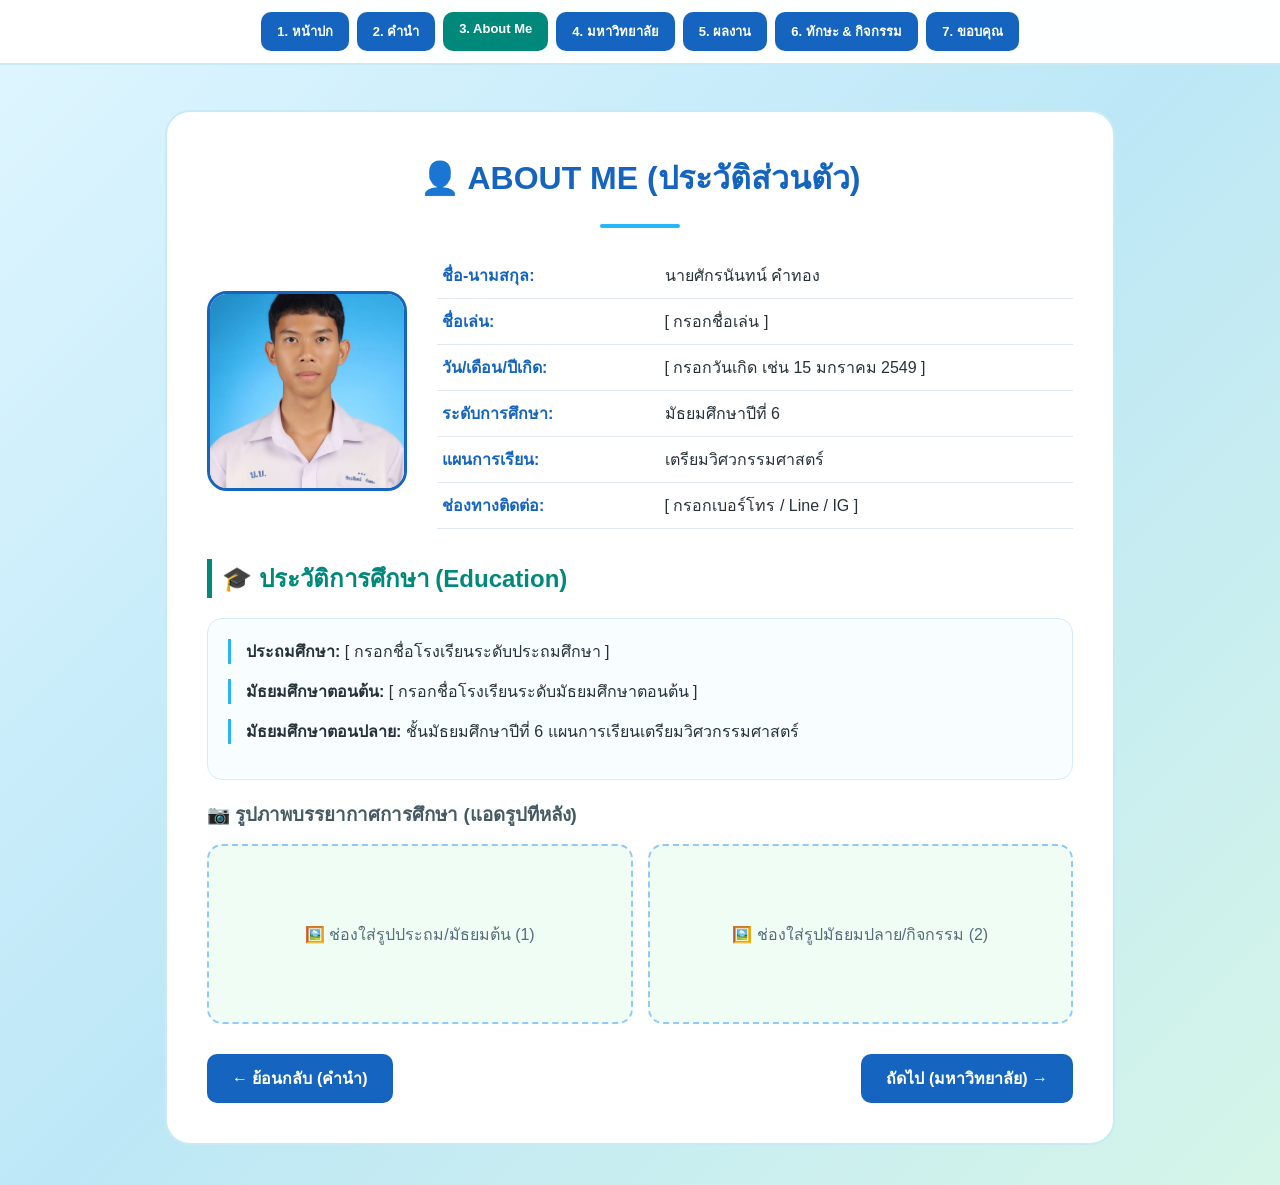
==== about.html @ cbc02d02 "Create about.html" ====
<!DOCTYPE html>
<html lang="th">
<head>
    <meta charset="UTF-8">
    <meta name="viewport" content="width=device-width, initial-scale=1.0">
    <title>About Me | Portfolio</title>
    <style>
        * { box-sizing: border-box; }
        body { margin: 0; min-height: 100vh; font-family: sans-serif; background: linear-gradient(135deg, #dff6ff, #bde7f7, #d5f5e8); color: #263238; }
        .top-menu { display: flex; justify-content: center; gap: 8px; padding: 12px; background: rgba(255,255,255,0.98); border-bottom: 2px solid #c7eaf5; position: fixed; top: 0; width: 100%; z-index: 100; flex-wrap: wrap; }
        .top-menu a { padding: 9px 16px; color: white; background: #1565c0; text-decoration: none; border-radius: 10px; font-size: 13px; font-weight: bold; }
        .top-menu a:hover, .top-menu a.active { background: #00897b; }
        .container { padding: 110px 20px 40px; display: flex; justify-content: center; }
        .card { width: 100%; max-width: 950px; padding: 40px; border-radius: 25px; background: white; border: 2px solid #c7eaf5; }
        h1 { color: #1565c0; text-align: center; margin-top: 0; }
        .line { width: 80px; height: 4px; background: #29b6f6; margin: 10px auto 25px; border-radius: 10px; }
        .profile-section { display: flex; gap: 30px; align-items: center; margin-bottom: 30px; flex-wrap: wrap; }
        
        /* ช่องใส่รูปโปรไฟล์ในหน้า About */
        .img-frame { width: 200px; height: 200px; border-radius: 20px; overflow: hidden; border: 3px solid #1565c0; background: #e0f2fe; flex-shrink: 0; }
        .img-frame img { width: 100%; height: 100%; object-fit: cover; }
        
        .info-table { flex: 1; min-width: 280px; border-collapse: collapse; width: 100%; }
        .info-table td { padding: 10px 5px; border-bottom: 1px solid #e2e8f0; font-size: 16px; }
        .info-table td.label { font-weight: bold; color: #1565c0; width: 35%; }

        .section-subtitle { color: #00897b; border-left: 5px solid #00897b; padding-left: 10px; margin-top: 30px; }
        
        .education-list { background: #f8fdff; padding: 20px; border-radius: 15px; border: 1px solid #d5edf5; margin-bottom: 20px; }
        .edu-item { margin-bottom: 15px; padding-left: 15px; border-left: 3px solid #29b6f6; }

        /* ช่องสี่เหลี่ยมเตรียมไว้ให้ใส่รูปภาพในอนาคต */
        .image-placeholder-grid { display: grid; grid-template-columns: repeat(2, 1fr); gap: 15px; margin-top: 15px; }
        .image-box { height: 180px; border: 2px dashed #90caf9; border-radius: 15px; background: #f0fdf4; display: flex; flex-direction: column; justify-content: center; align-items: center; color: #546e7a; text-align: center; padding: 10px; }
        .image-box img { width: 100%; height: 100%; object-fit: cover; border-radius: 12px; }

        .nav-buttons { display: flex; justify-content: space-between; margin-top: 30px; }
        .btn-nav { padding: 12px 25px; background: #1565c0; color: white; text-decoration: none; border-radius: 10px; font-weight: bold; }
        @media(max-width: 650px) { .image-placeholder-grid { grid-template-columns: 1fr; } }
    </style>
</head>
<body>

    <nav class="top-menu">
        <a href="index.html">1. หน้าปก</a>
        <a href="preface.html">2. คำนำ</a>
        <a href="about.html" class="active">3. About Me</a>
        <a href="target.html">4. มหาวิทยาลัย</a>
        <a href="works.html">5. ผลงาน</a>
        <a href="skills.html">6. ทักษะ & กิจกรรม</a>
        <a href="thankyou.html">7. ขอบคุณ</a>
    </nav>

    <div class="container">
        <div class="card">
            <h1>👤 ABOUT ME (ประวัติส่วนตัว)</h1>
            <div class="line"></div>

            <div class="profile-section">
                <!-- 📷 ช่องรูปภาพโปรไฟล์ -->
                <div class="img-frame">
                    <!-- ✏️ ใส่พาธรูปโปรไฟล์ของคุณตรงนี้ -->
                    <img src="70908.jpg" alt="รูปโปรไฟล์ศักรนันทน์">
                </div>

                <!-- ✏️ แก้ไขตารางข้อมูลส่วนตัวของคุณด้านล่างนี้ -->
                <table class="info-table">
                    <tr>
                        <td class="label">ชื่อ-นามสกุล:</td>
                        <td>นายศักรนันทน์ คำทอง</td>
                    </tr>
                    <tr>
                        <td class="label">ชื่อเล่น:</td>
                        <td><!-- ✏️ ใส่ชื่อเล่นของคุณตรงนี้ --> [ กรอกชื่อเล่น ]</td>
                    </tr>
                    <tr>
                        <td class="label">วัน/เดือน/ปีเกิด:</td>
                        <td><!-- ✏️ ใส่ วัน/เดือน/ปีเกิด ตรงนี้ --> [ กรอกวันเกิด เช่น 15 มกราคม 2549 ]</td>
                    </tr>
                    <tr>
                        <td class="label">ระดับการศึกษา:</td>
                        <td>มัธยมศึกษาปีที่ 6</td>
                    </tr>
                    <tr>
                        <td class="label">แผนการเรียน:</td>
                        <td>เตรียมวิศวกรรมศาสตร์</td>
                    </tr>
                    <tr>
                        <td class="label">ช่องทางติดต่อ:</td>
                        <td><!-- ✏️ ใส่ช่องทางติดต่อตรงนี้ --> [ กรอกเบอร์โทร / Line / IG ]</td>
                    </tr>
                </table>
            </div>

            <!-- 🎓 ส่วนประวัติการศึกษา -->
            <h2 class="section-subtitle">🎓 ประวัติการศึกษา (Education)</h2>
            <div class="education-list">
                <div class="edu-item">
                    <strong>ประถมศึกษา:</strong> 
                    <!-- ✏️ ใส่ชื่อโรงเรียนประถม -->
                    [ กรอกชื่อโรงเรียนระดับประถมศึกษา ]
                </div>
                <div class="edu-item">
                    <strong>มัธยมศึกษาตอนต้น:</strong> 
                    <!-- ✏️ ใส่ชื่อโรงเรียนมัธยมต้น -->
                    [ กรอกชื่อโรงเรียนระดับมัธยมศึกษาตอนต้น ]
                </div>
                <div class="edu-item">
                    <strong>มัธยมศึกษาตอนปลาย:</strong> 
                    ชั้นมัธยมศึกษาปีที่ 6 แผนการเรียนเตรียมวิศวกรรมศาสตร์
                </div>
            </div>

            <!-- 📷 ช่องสำหรับนำรูปภาพสถานศึกษา/รูปกิจกรรมมาลงเพิ่มทีหลัง -->
            <h3 style="color: #455a64; margin-bottom: 5px;">📷 รูปภาพบรรยากาศการศึกษา (แอดรูปทีหลัง)</h3>
            <div class="image-placeholder-grid">
                <div class="image-box">
                    <!-- หากมีรูปให้เปลี่ยนโค้ดเป็น <img src="ชื่อไฟล์.jpg"> ได้เลยครับ -->
                    <span>🖼️ ช่องใส่รูปประถม/มัธยมต้น (1)</span>
                </div>
                <div class="image-box">
                    <span>🖼️ ช่องใส่รูปมัธยมปลาย/กิจกรรม (2)</span>
                </div>
            </div>

            <div class="nav-buttons">
                <a href="preface.html" class="btn-nav">← ย้อนกลับ (คำนำ)</a>
                <a href="target.html" class="btn-nav">ถัดไป (มหาวิทยาลัย) →</a>
            </div>
        </div>
    </div>

</body>
</html>
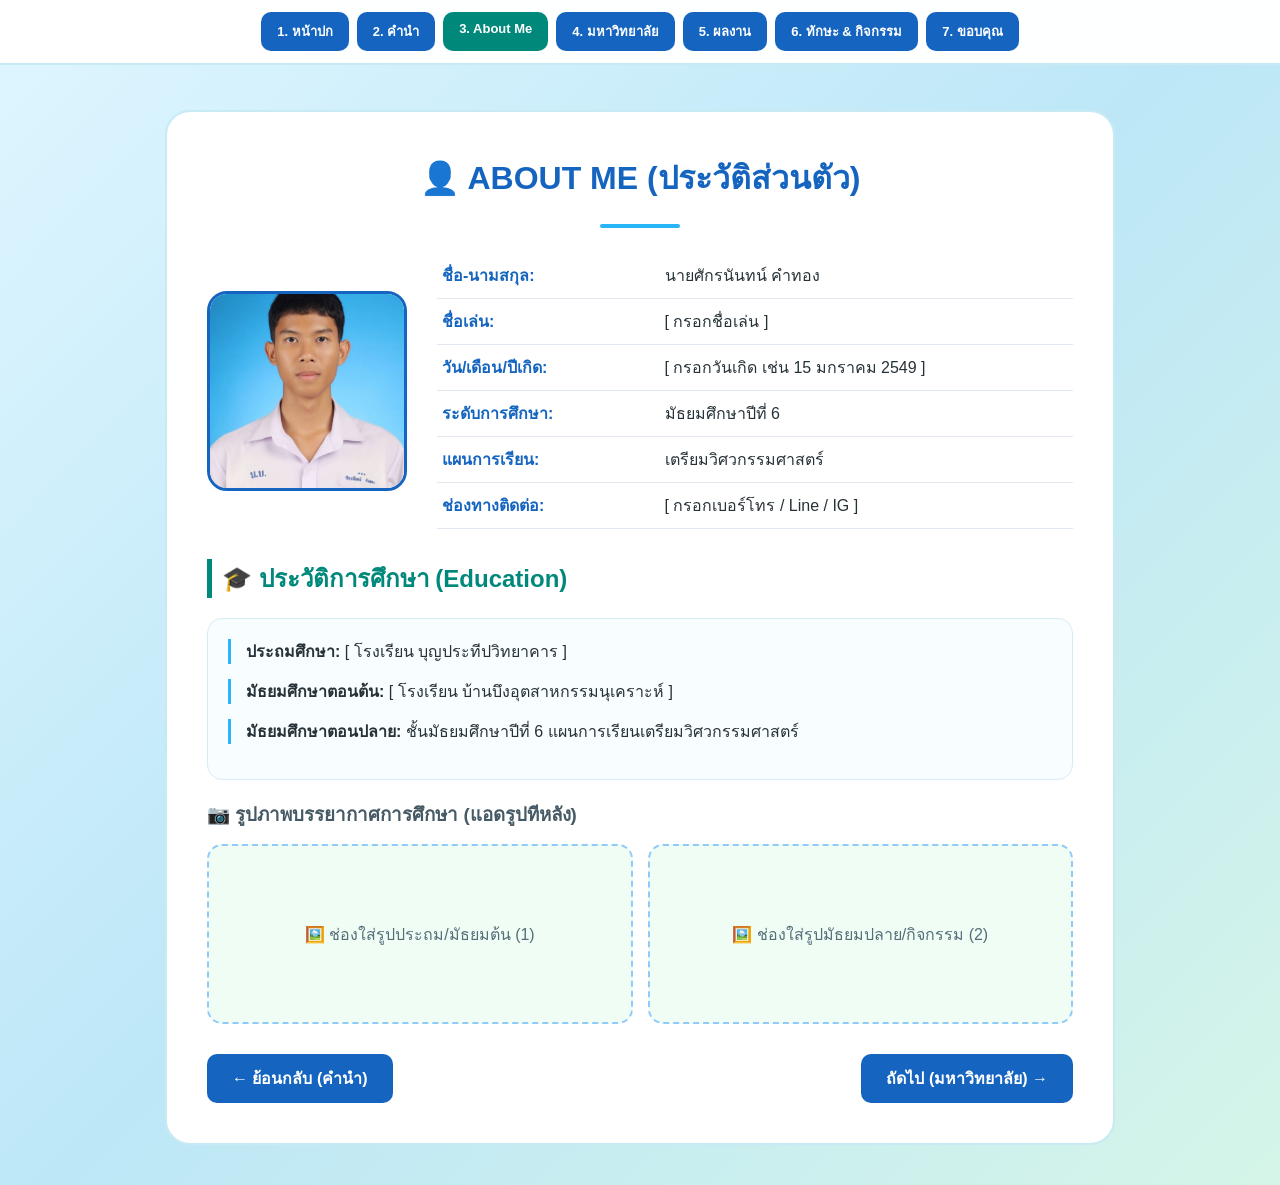
==== commit 13941f99: "Update about.html" ====
--- a/about.html
+++ b/about.html
@@ -98,12 +98,12 @@
                 <div class="edu-item">
                     <strong>ประถมศึกษา:</strong> 
                     <!-- ✏️ ใส่ชื่อโรงเรียนประถม -->
-                    [ กรอกชื่อโรงเรียนระดับประถมศึกษา ]
+                    [ โรงเรียน บุญประทีปวิทยาคาร ]
                 </div>
                 <div class="edu-item">
                     <strong>มัธยมศึกษาตอนต้น:</strong> 
                     <!-- ✏️ ใส่ชื่อโรงเรียนมัธยมต้น -->
-                    [ กรอกชื่อโรงเรียนระดับมัธยมศึกษาตอนต้น ]
+                    [ โรงเรียน บ้านบึงอุตสาหกรรมนุเคราะห์ ]
                 </div>
                 <div class="edu-item">
                     <strong>มัธยมศึกษาตอนปลาย:</strong> 
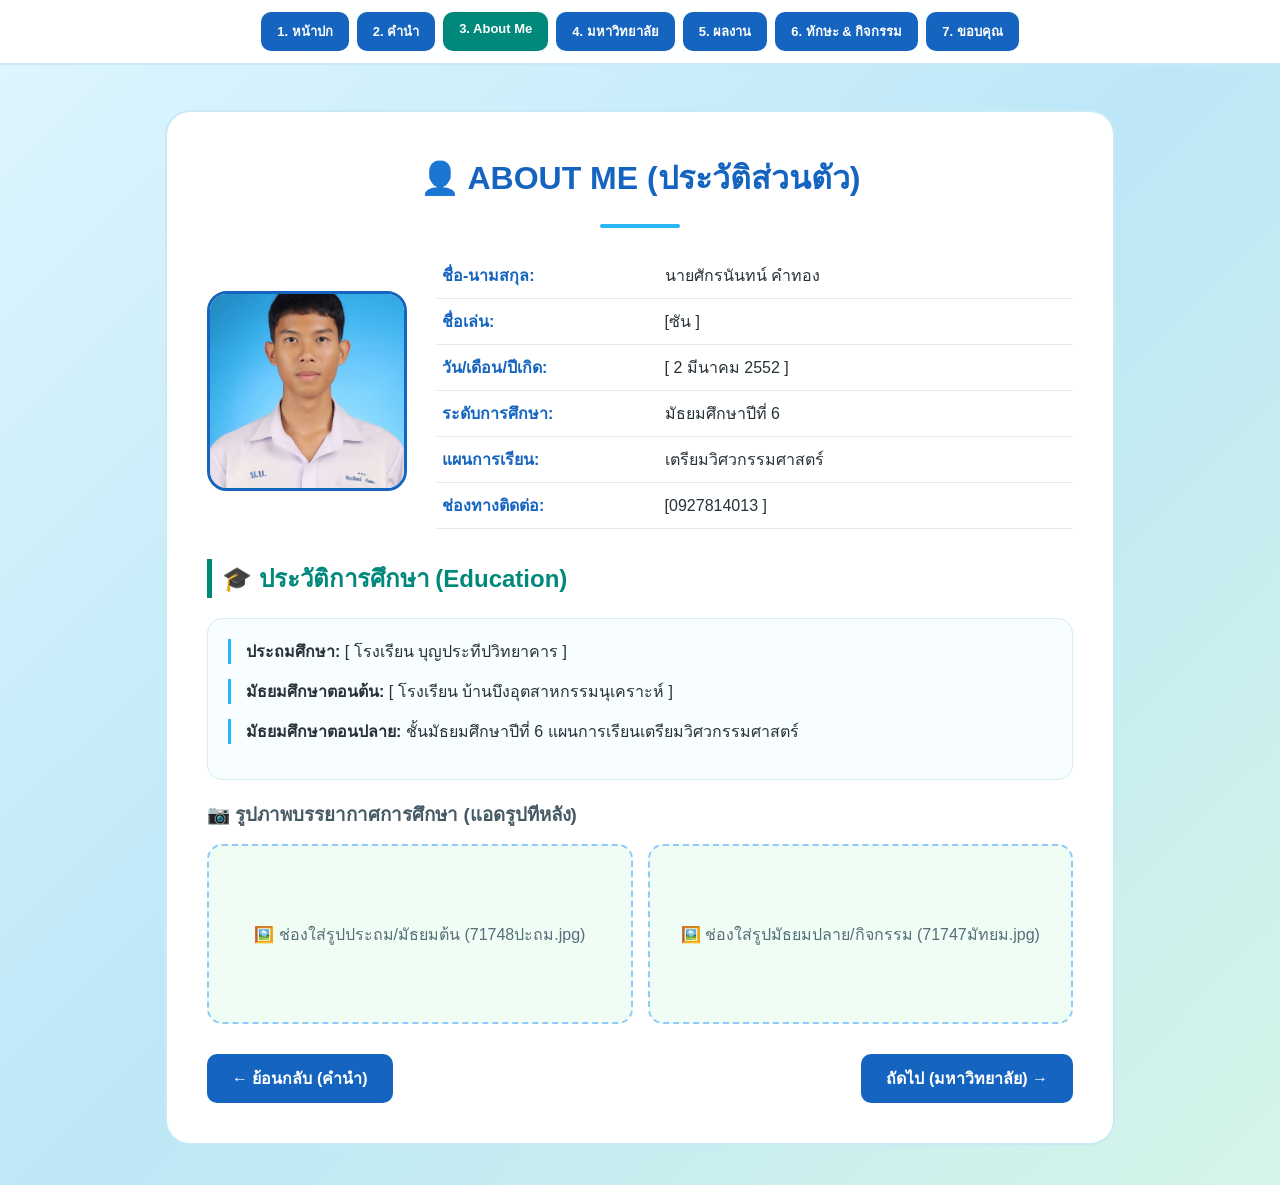
==== commit a9c23374: "Update about.html" ====
--- a/about.html
+++ b/about.html
@@ -71,11 +71,11 @@
                     </tr>
                     <tr>
                         <td class="label">ชื่อเล่น:</td>
-                        <td><!-- ✏️ ใส่ชื่อเล่นของคุณตรงนี้ --> [ กรอกชื่อเล่น ]</td>
+                        <td><!-- ✏️ ใส่ชื่อเล่นของคุณตรงนี้ --> [ซัน ]</td>
                     </tr>
                     <tr>
                         <td class="label">วัน/เดือน/ปีเกิด:</td>
-                        <td><!-- ✏️ ใส่ วัน/เดือน/ปีเกิด ตรงนี้ --> [ กรอกวันเกิด เช่น 15 มกราคม 2549 ]</td>
+                        <td><!-- ✏️ ใส่ วัน/เดือน/ปีเกิด ตรงนี้ --> [ 2 มีนาคม 2552 ]</td>
                     </tr>
                     <tr>
                         <td class="label">ระดับการศึกษา:</td>
@@ -87,7 +87,7 @@
                     </tr>
                     <tr>
                         <td class="label">ช่องทางติดต่อ:</td>
-                        <td><!-- ✏️ ใส่ช่องทางติดต่อตรงนี้ --> [ กรอกเบอร์โทร / Line / IG ]</td>
+                        <td><!-- ✏️ ใส่ช่องทางติดต่อตรงนี้ --> [0927814013 ]</td>
                     </tr>
                 </table>
             </div>
@@ -116,10 +116,10 @@
             <div class="image-placeholder-grid">
                 <div class="image-box">
                     <!-- หากมีรูปให้เปลี่ยนโค้ดเป็น <img src="ชื่อไฟล์.jpg"> ได้เลยครับ -->
-                    <span>🖼️ ช่องใส่รูปประถม/มัธยมต้น (1)</span>
+                    <span>🖼️ ช่องใส่รูปประถม/มัธยมต้น (71748ปะถม.jpg)</span>
                 </div>
                 <div class="image-box">
-                    <span>🖼️ ช่องใส่รูปมัธยมปลาย/กิจกรรม (2)</span>
+                    <span>🖼️ ช่องใส่รูปมัธยมปลาย/กิจกรรม (71747มัทยม.jpg)</span>
                 </div>
             </div>
 
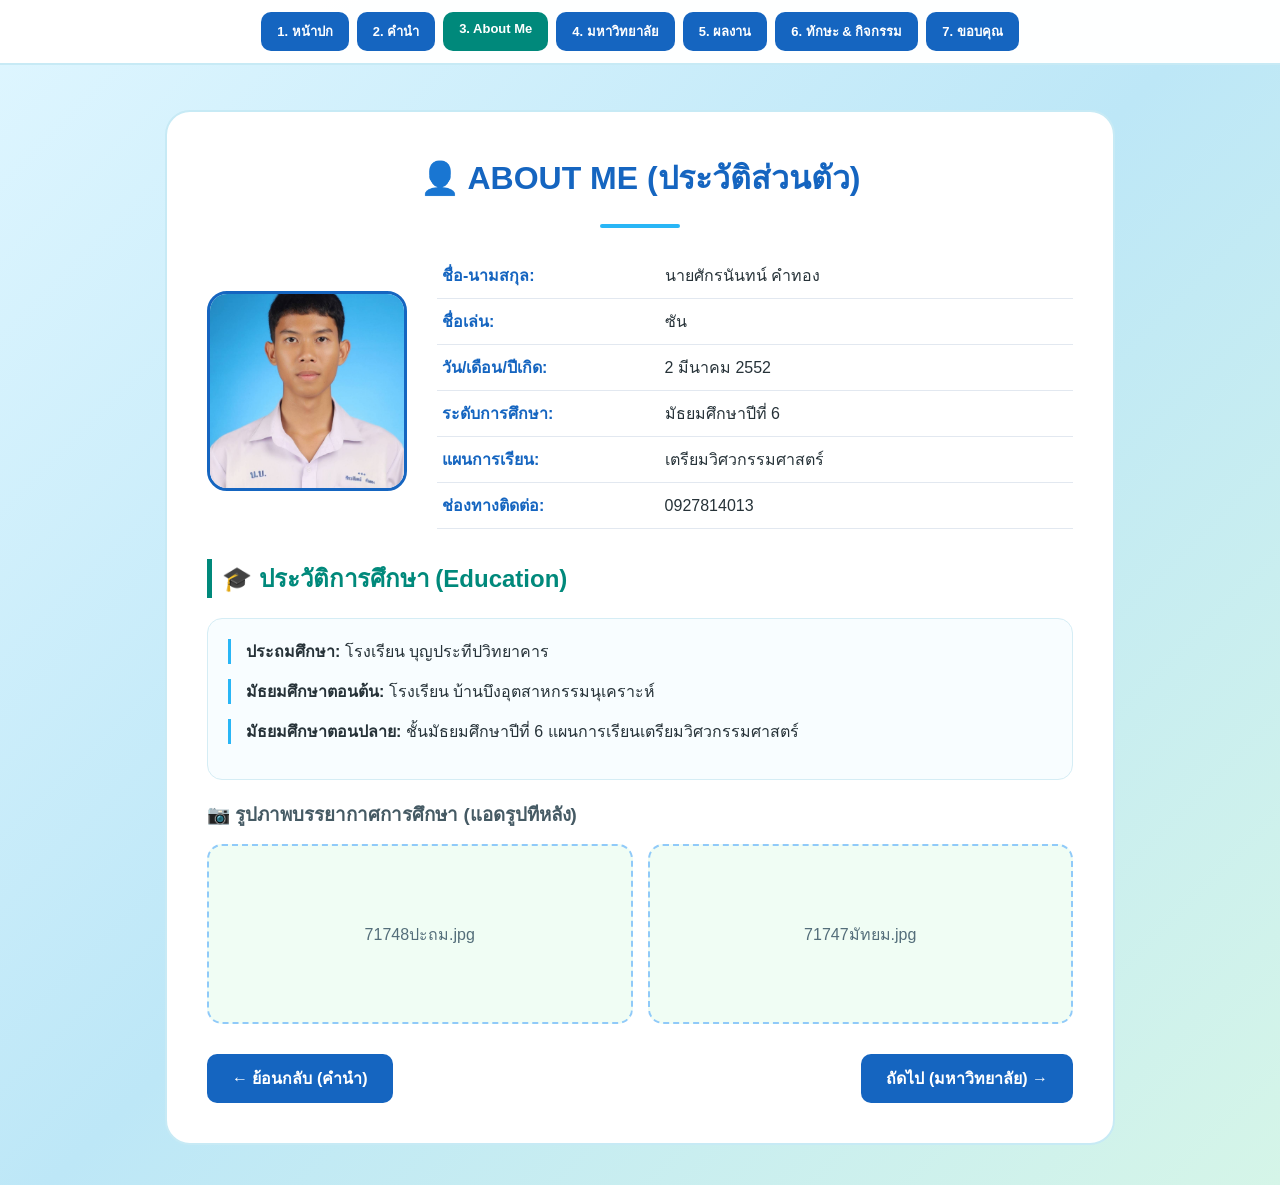
==== commit 39500f21: "Update about.html" ====
--- a/about.html
+++ b/about.html
@@ -71,11 +71,11 @@
                     </tr>
                     <tr>
                         <td class="label">ชื่อเล่น:</td>
-                        <td><!-- ✏️ ใส่ชื่อเล่นของคุณตรงนี้ --> [ซัน ]</td>
+                        <td><!-- ✏️ ใส่ชื่อเล่นของคุณตรงนี้ --> ซัน </td>
                     </tr>
                     <tr>
                         <td class="label">วัน/เดือน/ปีเกิด:</td>
-                        <td><!-- ✏️ ใส่ วัน/เดือน/ปีเกิด ตรงนี้ --> [ 2 มีนาคม 2552 ]</td>
+                        <td><!-- ✏️ ใส่ วัน/เดือน/ปีเกิด ตรงนี้ -->  2 มีนาคม 2552 </td>
                     </tr>
                     <tr>
                         <td class="label">ระดับการศึกษา:</td>
@@ -87,7 +87,7 @@
                     </tr>
                     <tr>
                         <td class="label">ช่องทางติดต่อ:</td>
-                        <td><!-- ✏️ ใส่ช่องทางติดต่อตรงนี้ --> [0927814013 ]</td>
+                        <td><!-- ✏️ ใส่ช่องทางติดต่อตรงนี้ --> 0927814013 </td>
                     </tr>
                 </table>
             </div>
@@ -98,12 +98,12 @@
                 <div class="edu-item">
                     <strong>ประถมศึกษา:</strong> 
                     <!-- ✏️ ใส่ชื่อโรงเรียนประถม -->
-                    [ โรงเรียน บุญประทีปวิทยาคาร ]
+                     โรงเรียน บุญประทีปวิทยาคาร 
                 </div>
                 <div class="edu-item">
                     <strong>มัธยมศึกษาตอนต้น:</strong> 
                     <!-- ✏️ ใส่ชื่อโรงเรียนมัธยมต้น -->
-                    [ โรงเรียน บ้านบึงอุตสาหกรรมนุเคราะห์ ]
+                     โรงเรียน บ้านบึงอุตสาหกรรมนุเคราะห์ 
                 </div>
                 <div class="edu-item">
                     <strong>มัธยมศึกษาตอนปลาย:</strong> 
@@ -116,10 +116,10 @@
             <div class="image-placeholder-grid">
                 <div class="image-box">
                     <!-- หากมีรูปให้เปลี่ยนโค้ดเป็น <img src="ชื่อไฟล์.jpg"> ได้เลยครับ -->
-                    <span>🖼️ ช่องใส่รูปประถม/มัธยมต้น (71748ปะถม.jpg)</span>
+                    <span>71748ปะถม.jpg</span>
                 </div>
                 <div class="image-box">
-                    <span>🖼️ ช่องใส่รูปมัธยมปลาย/กิจกรรม (71747มัทยม.jpg)</span>
+                    <span>71747มัทยม.jpg</span>
                 </div>
             </div>
 
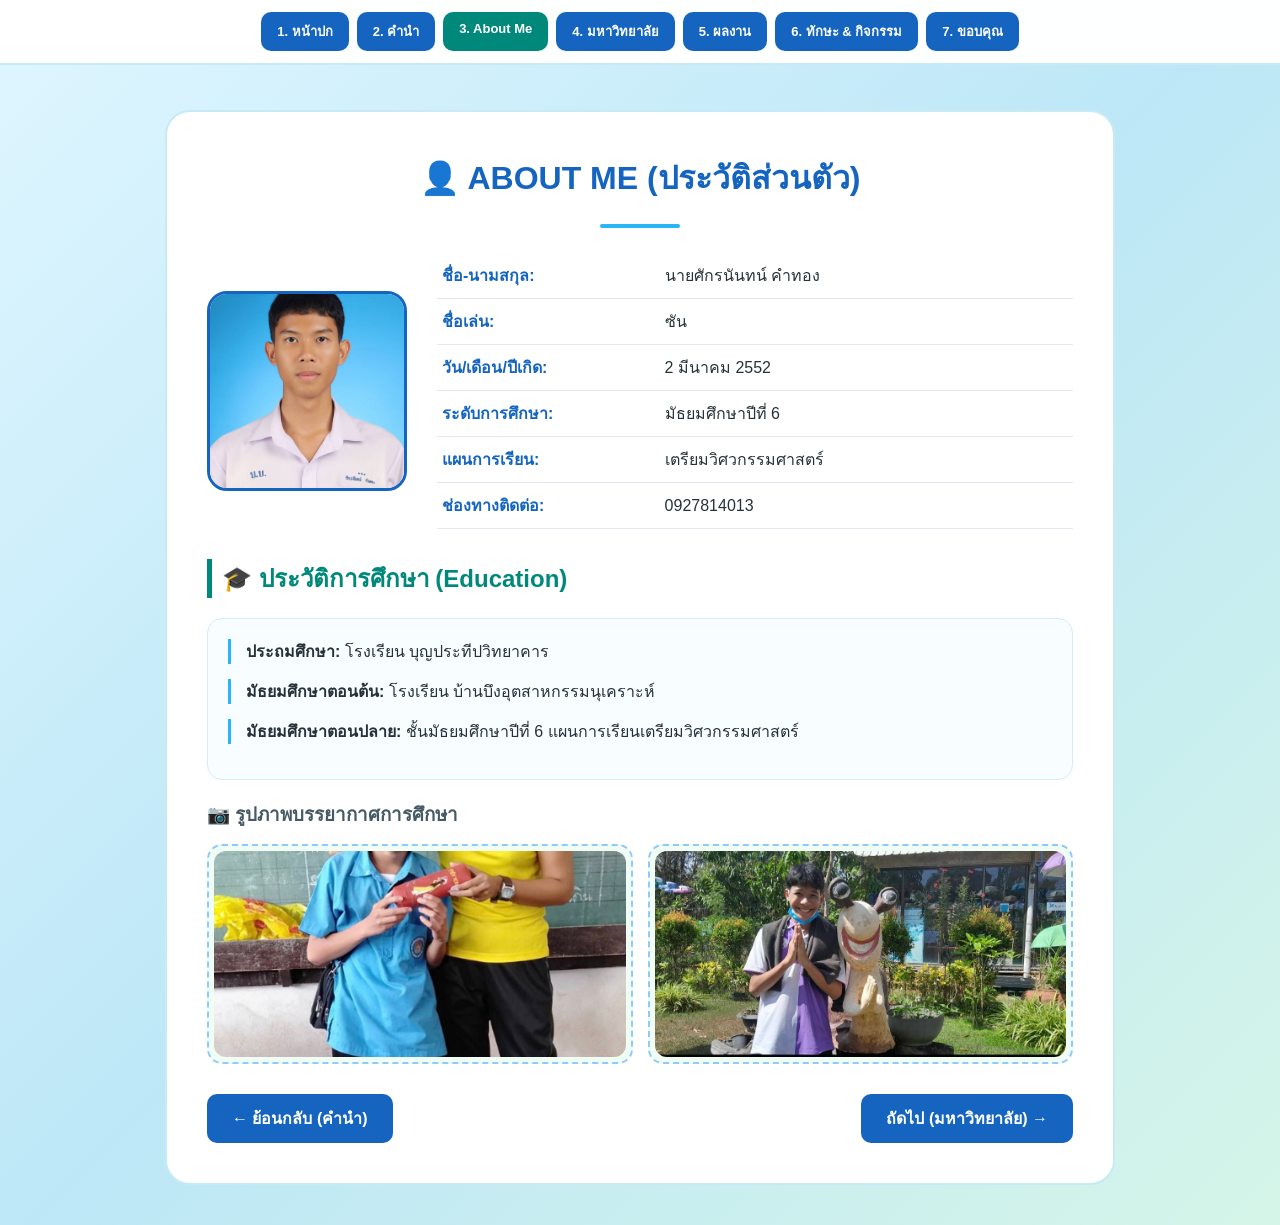
==== commit 96af7317: "Update about.html" ====
--- a/about.html
+++ b/about.html
@@ -29,9 +29,9 @@
         .education-list { background: #f8fdff; padding: 20px; border-radius: 15px; border: 1px solid #d5edf5; margin-bottom: 20px; }
         .edu-item { margin-bottom: 15px; padding-left: 15px; border-left: 3px solid #29b6f6; }
 
-        /* ช่องสี่เหลี่ยมเตรียมไว้ให้ใส่รูปภาพในอนาคต */
+        /* ช่องสี่เหลี่ยมใส่รูปภาพการศึกษา */
         .image-placeholder-grid { display: grid; grid-template-columns: repeat(2, 1fr); gap: 15px; margin-top: 15px; }
-        .image-box { height: 180px; border: 2px dashed #90caf9; border-radius: 15px; background: #f0fdf4; display: flex; flex-direction: column; justify-content: center; align-items: center; color: #546e7a; text-align: center; padding: 10px; }
+        .image-box { height: 220px; border: 2px dashed #90caf9; border-radius: 15px; background: #f0fdf4; display: flex; flex-direction: column; justify-content: center; align-items: center; color: #546e7a; text-align: center; padding: 5px; overflow: hidden; }
         .image-box img { width: 100%; height: 100%; object-fit: cover; border-radius: 12px; }
 
         .nav-buttons { display: flex; justify-content: space-between; margin-top: 30px; }
@@ -59,11 +59,10 @@
             <div class="profile-section">
                 <!-- 📷 ช่องรูปภาพโปรไฟล์ -->
                 <div class="img-frame">
-                    <!-- ✏️ ใส่พาธรูปโปรไฟล์ของคุณตรงนี้ -->
                     <img src="70908.jpg" alt="รูปโปรไฟล์ศักรนันทน์">
                 </div>
 
-                <!-- ✏️ แก้ไขตารางข้อมูลส่วนตัวของคุณด้านล่างนี้ -->
+                <!-- ตารางข้อมูลส่วนตัว -->
                 <table class="info-table">
                     <tr>
                         <td class="label">ชื่อ-นามสกุล:</td>
@@ -71,11 +70,11 @@
                     </tr>
                     <tr>
                         <td class="label">ชื่อเล่น:</td>
-                        <td><!-- ✏️ ใส่ชื่อเล่นของคุณตรงนี้ --> ซัน </td>
+                        <td>ซัน</td>
                     </tr>
                     <tr>
                         <td class="label">วัน/เดือน/ปีเกิด:</td>
-                        <td><!-- ✏️ ใส่ วัน/เดือน/ปีเกิด ตรงนี้ -->  2 มีนาคม 2552 </td>
+                        <td>2 มีนาคม 2552</td>
                     </tr>
                     <tr>
                         <td class="label">ระดับการศึกษา:</td>
@@ -87,7 +86,7 @@
                     </tr>
                     <tr>
                         <td class="label">ช่องทางติดต่อ:</td>
-                        <td><!-- ✏️ ใส่ช่องทางติดต่อตรงนี้ --> 0927814013 </td>
+                        <td>0927814013</td>
                     </tr>
                 </table>
             </div>
@@ -97,13 +96,11 @@
             <div class="education-list">
                 <div class="edu-item">
                     <strong>ประถมศึกษา:</strong> 
-                    <!-- ✏️ ใส่ชื่อโรงเรียนประถม -->
-                     โรงเรียน บุญประทีปวิทยาคาร 
+                    โรงเรียน บุญประทีปวิทยาคาร
                 </div>
                 <div class="edu-item">
                     <strong>มัธยมศึกษาตอนต้น:</strong> 
-                    <!-- ✏️ ใส่ชื่อโรงเรียนมัธยมต้น -->
-                     โรงเรียน บ้านบึงอุตสาหกรรมนุเคราะห์ 
+                    โรงเรียน บ้านบึงอุตสาหกรรมนุเคราะห์
                 </div>
                 <div class="edu-item">
                     <strong>มัธยมศึกษาตอนปลาย:</strong> 
@@ -111,15 +108,14 @@
                 </div>
             </div>
 
-            <!-- 📷 ช่องสำหรับนำรูปภาพสถานศึกษา/รูปกิจกรรมมาลงเพิ่มทีหลัง -->
-            <h3 style="color: #455a64; margin-bottom: 5px;">📷 รูปภาพบรรยากาศการศึกษา (แอดรูปทีหลัง)</h3>
+            <!-- 📷 ช่องรูปภาพบรรยากาศการศึกษา -->
+            <h3 style="color: #455a64; margin-bottom: 5px;">📷 รูปภาพบรรยากาศการศึกษา</h3>
             <div class="image-placeholder-grid">
                 <div class="image-box">
-                    <!-- หากมีรูปให้เปลี่ยนโค้ดเป็น <img src="ชื่อไฟล์.jpg"> ได้เลยครับ -->
-                    <span>71748ปะถม.jpg</span>
+                    <img src="71748ปะถม.jpg" alt="บรรยากาศการศึกษาประถมศึกษา">
                 </div>
                 <div class="image-box">
-                    <span>71747มัทยม.jpg</span>
+                    <img src="71747มัทยม.jpg" alt="บรรยากาศการศึกษามัธยมศึกษา">
                 </div>
             </div>
 
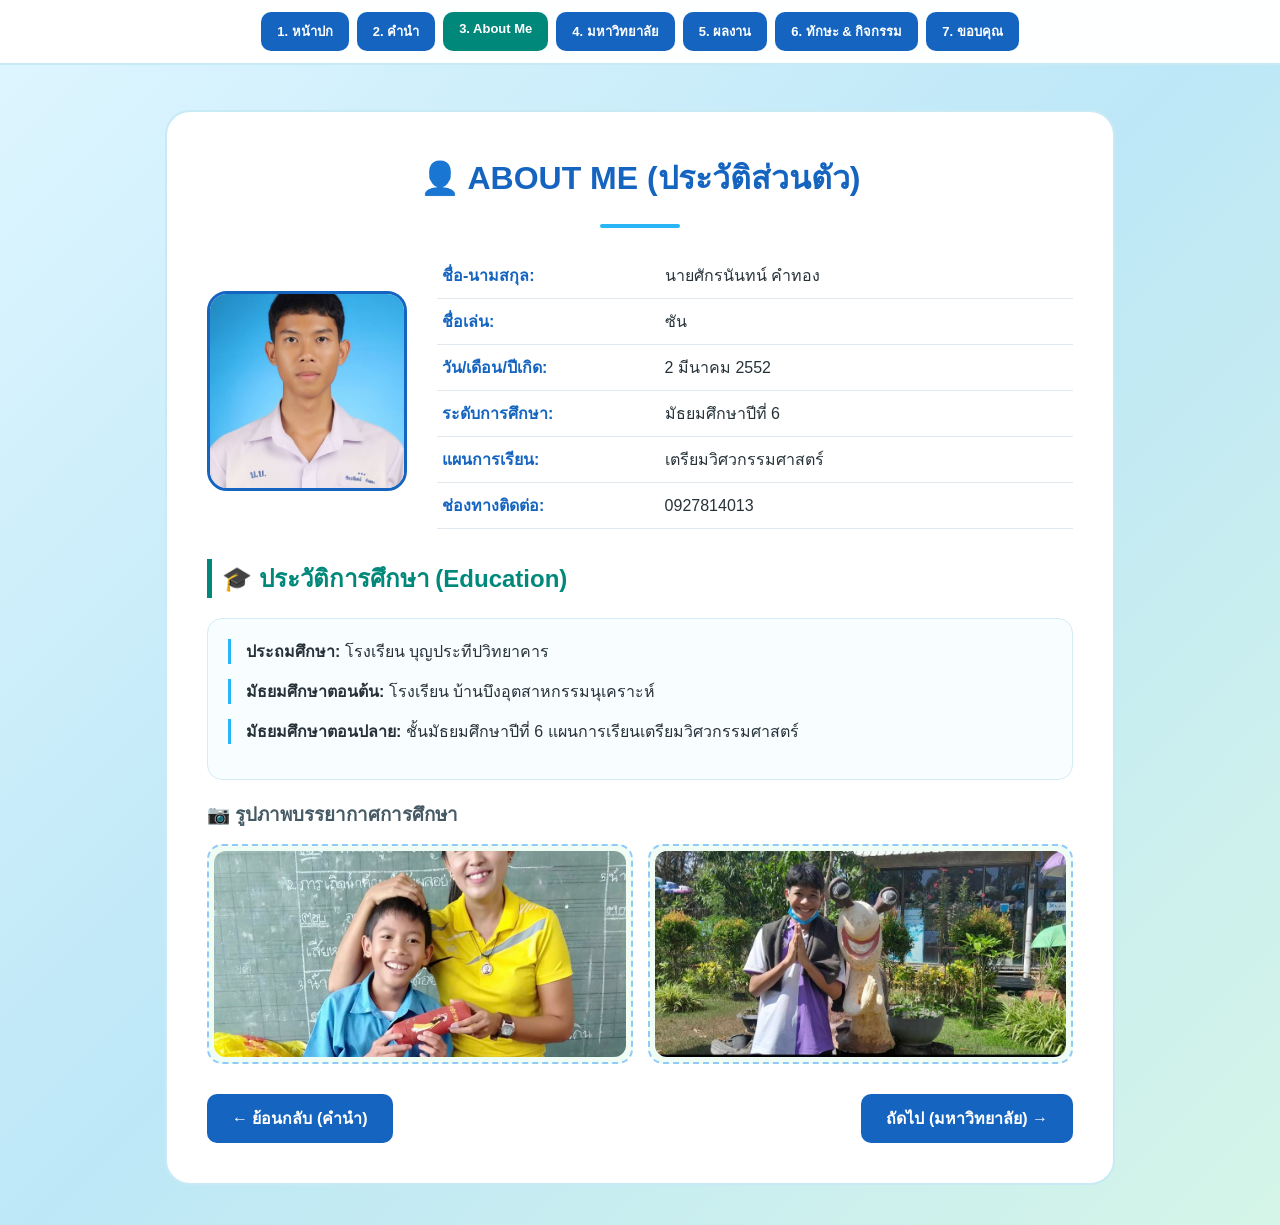
==== commit edec616d: "Update about.html" ====
--- a/about.html
+++ b/about.html
@@ -112,7 +112,7 @@
             <h3 style="color: #455a64; margin-bottom: 5px;">📷 รูปภาพบรรยากาศการศึกษา</h3>
             <div class="image-placeholder-grid">
                 <div class="image-box">
-                    <img src="71748ปะถม.jpg" alt="บรรยากาศการศึกษาประถมศึกษา">
+                    <img src="71752.jpg" alt="บรรยากาศการศึกษาประถมศึกษา">
                 </div>
                 <div class="image-box">
                     <img src="71747มัทยม.jpg" alt="บรรยากาศการศึกษามัธยมศึกษา">
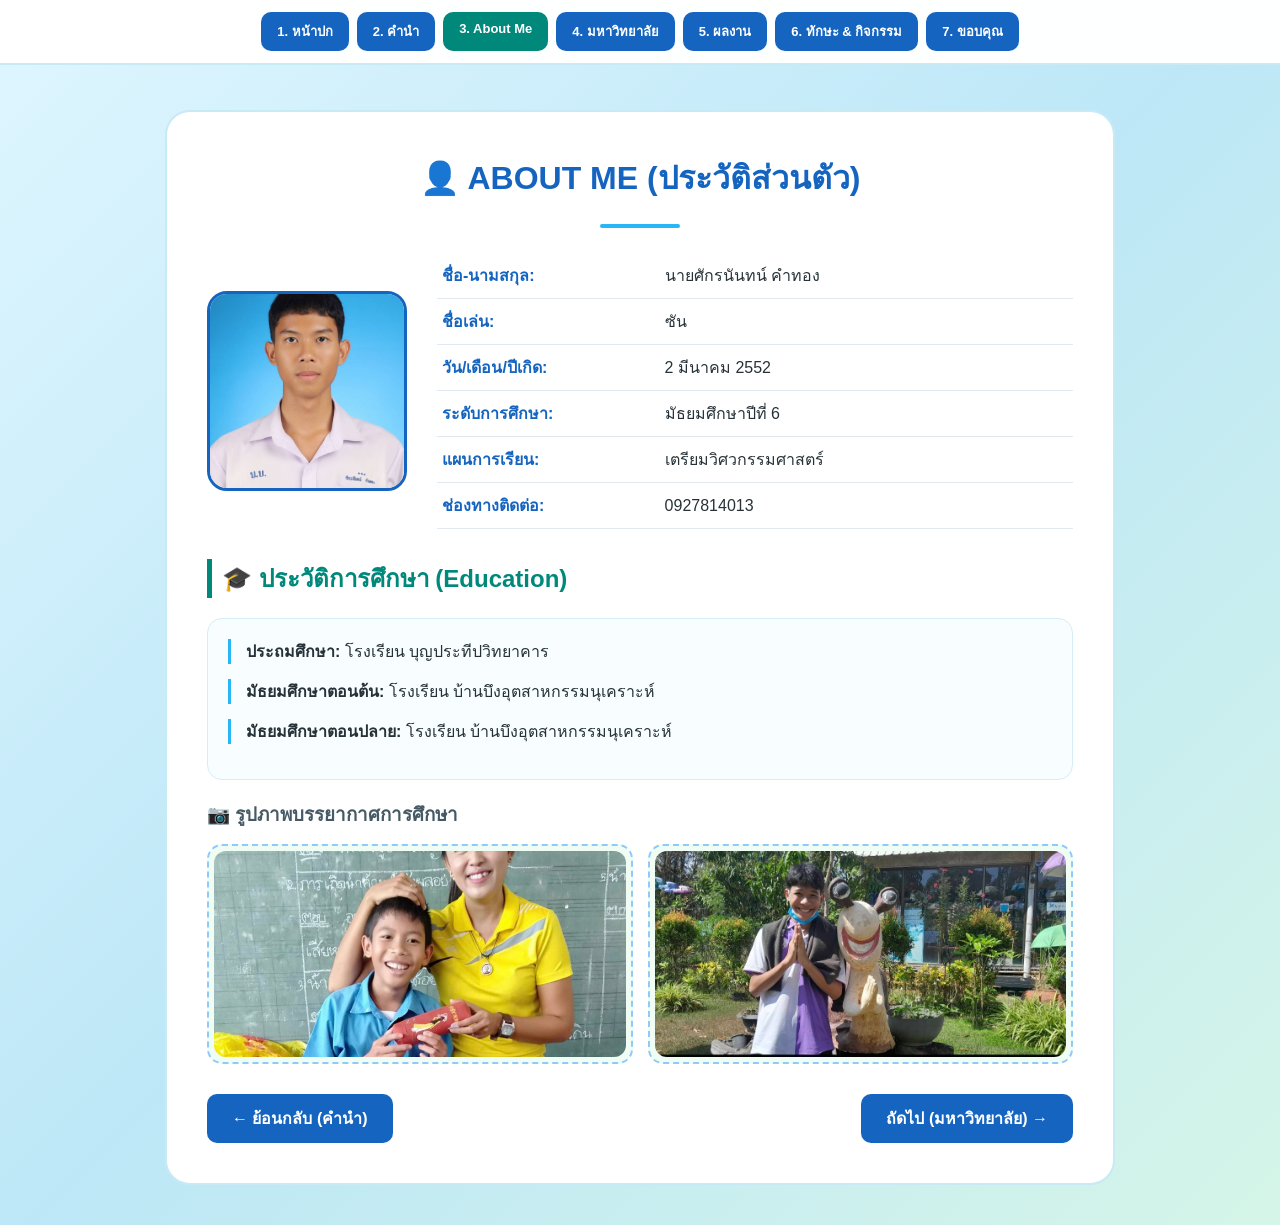
==== commit 97b5b54f: "Update about.html" ====
--- a/about.html
+++ b/about.html
@@ -104,7 +104,7 @@
                 </div>
                 <div class="edu-item">
                     <strong>มัธยมศึกษาตอนปลาย:</strong> 
-                    ชั้นมัธยมศึกษาปีที่ 6 แผนการเรียนเตรียมวิศวกรรมศาสตร์
+                    โรงเรียน บ้านบึงอุตสาหกรรมนุเคราะห์
                 </div>
             </div>
 
